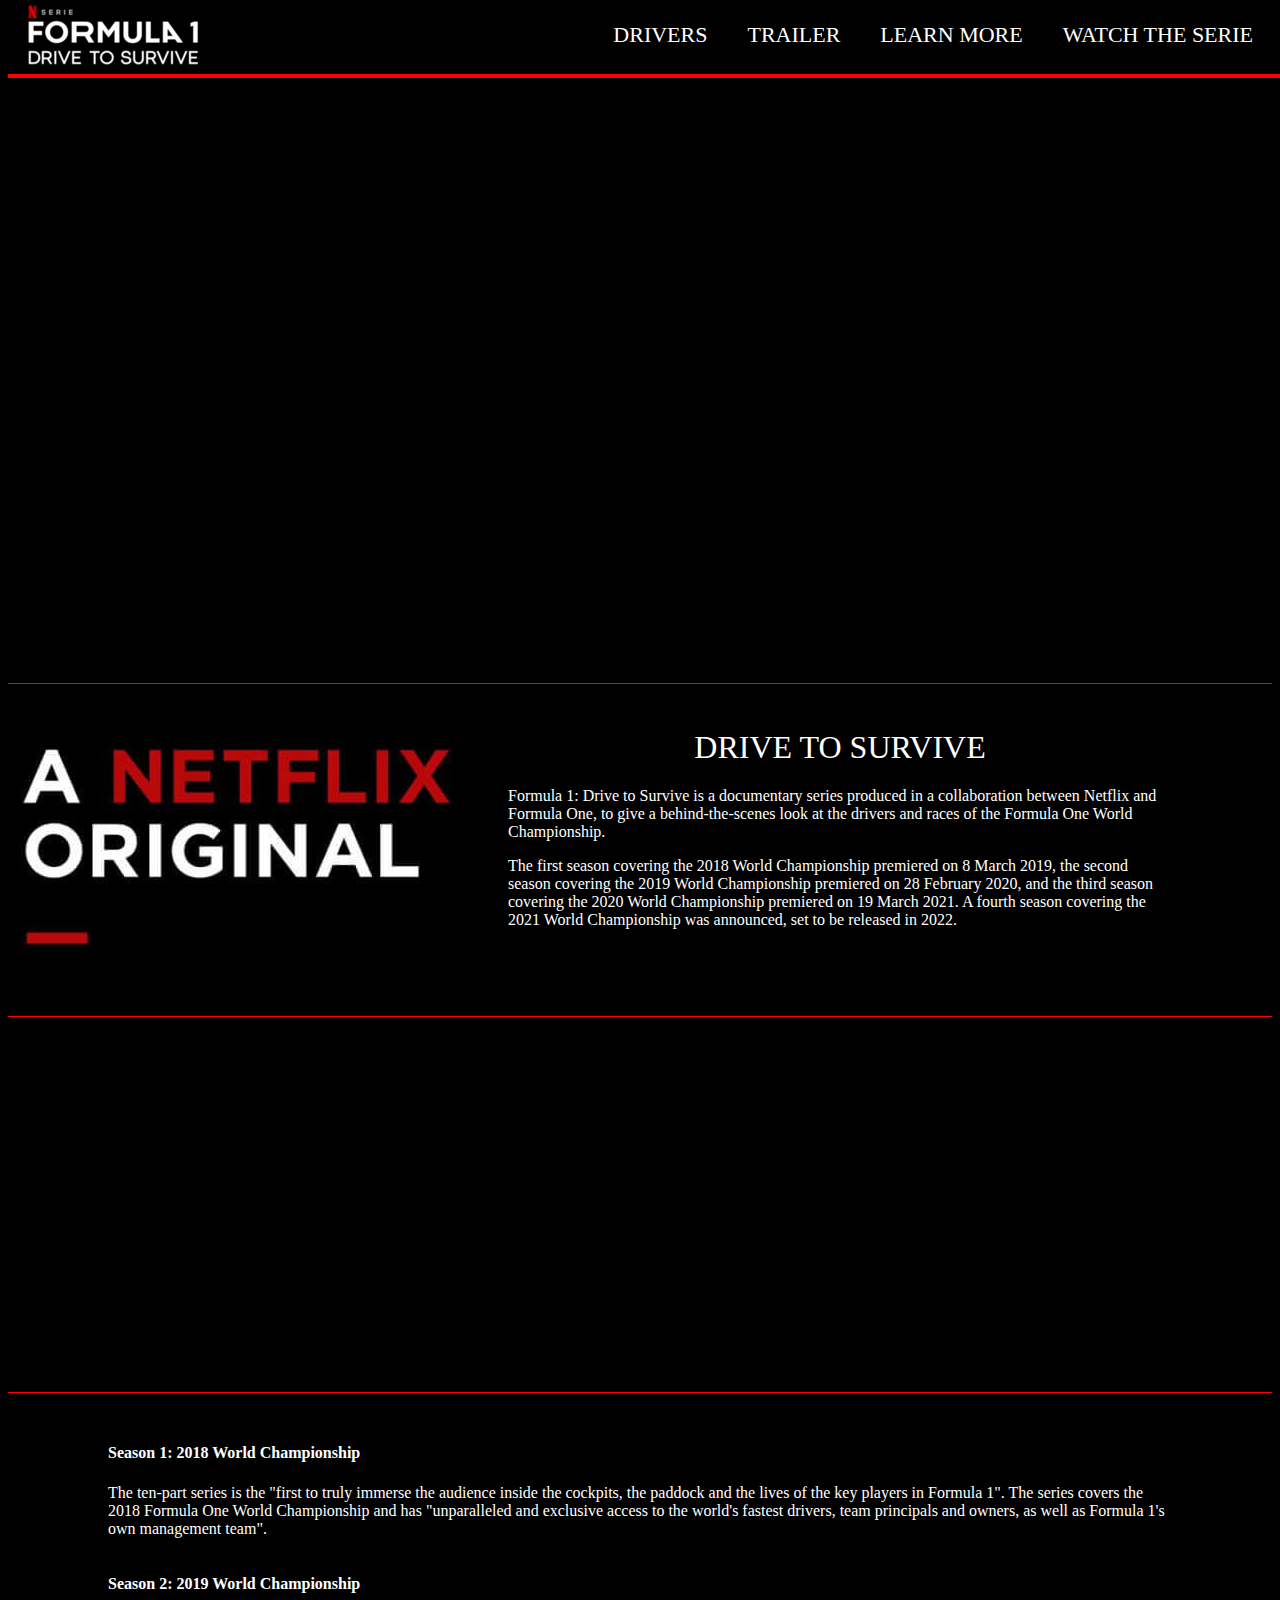
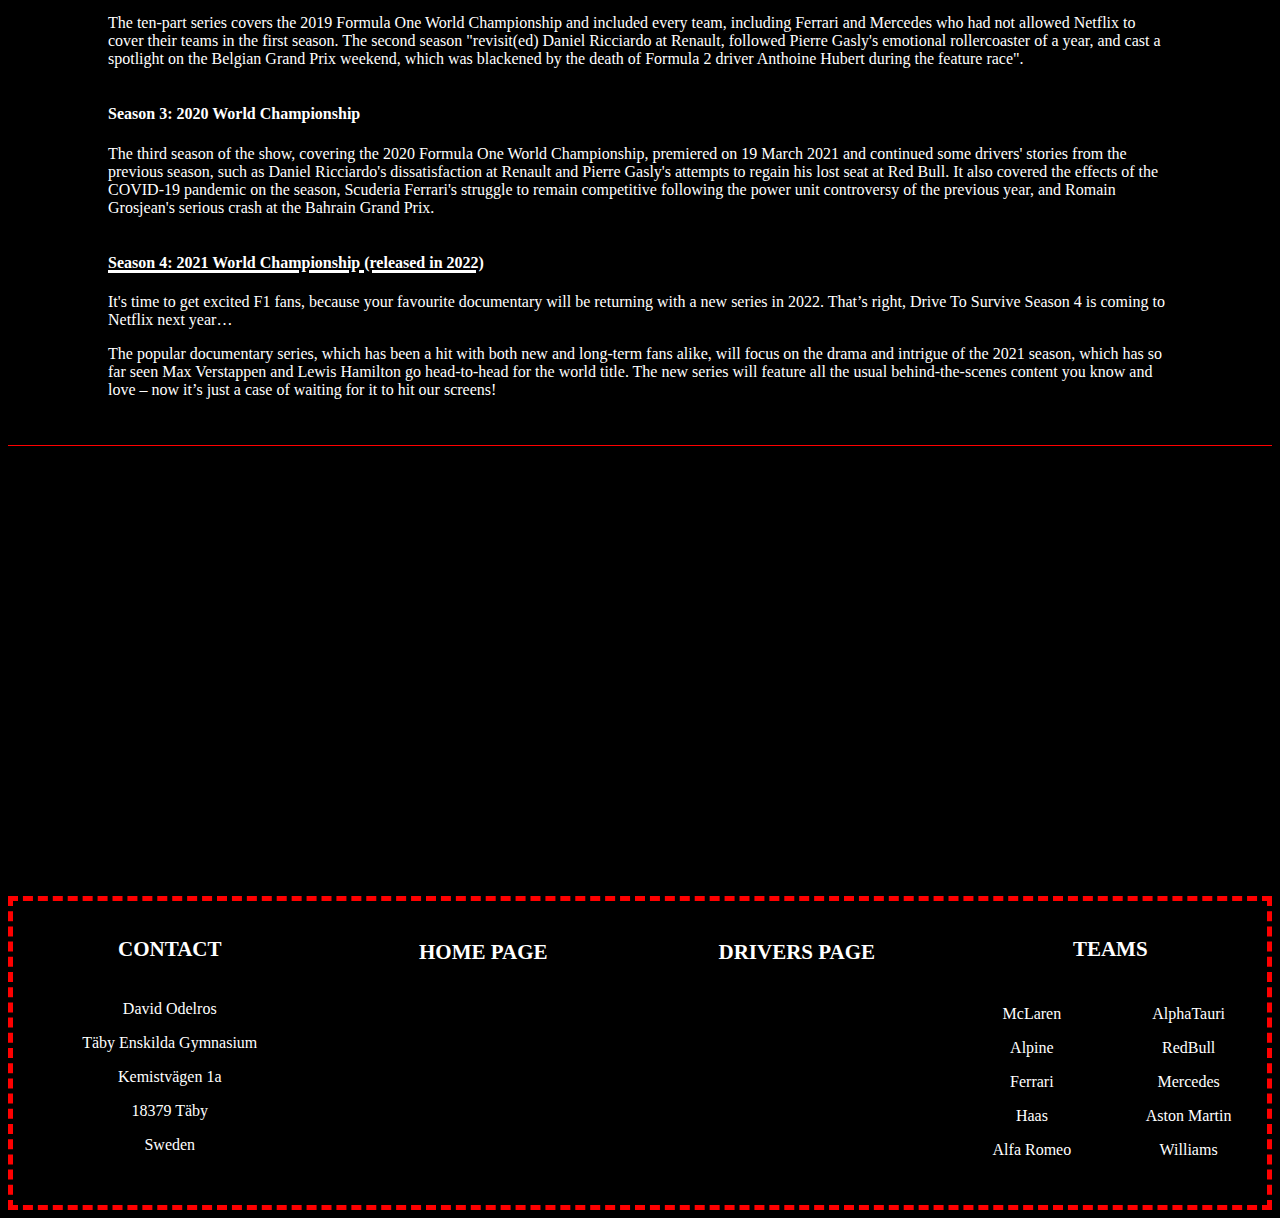
==== index.html @ fc6db3ba "Om detta inte funkar...., har ändrat alla länkar" ====
<!DOCTYPE html>
<html>

<!---->
<head>
  <title>F1: Drive To Survive</title>
  <meta charset="utf-8"/>
  <link rel="stylesheet" type="text/css" href="style1.css">
  <link rel="stylesheet" type="text/css" href="grid1.css">
<!--Raden under denna så är bilden som ändrar "the icon". Alltså det emblemet som sitter uppe på fliken.-->
  <link rel="shortcut icon" type="image/x-icon" href="img1/f1-logo.png"/>
</head>


<body>

  <div class="header">

  <!--Här är menyn, där har jag länkar till mina olika sidor, samt till Netflix och IMDb-->
        <a class="huvudlogo" href="index.html"><img src="img1/drive-to-survive-logo.png" alt="Logotyp Drive to Survive"></a>
        <a class="drivers" href="index-drivers.html" title="Drivers and Teams">DRIVERS</a>
        <a class="trailer" href="index-trailer.html" title="Watch the trailer">TRAILER</a>
        <a class="imdb" href="https://www.imdb.com/title/tt8289930/" target="_blank" title="IMDb - Drive To Survive">LEARN MORE</a>
        <a class="netflix" href="https://www.netflix.com/se/title/80204890" target="_blank" title="Netflix - Drive To Survive">WATCH THE SERIE</a>
  </div>


  <div class="container">
  <!--Denna container är endast en egen container för att få till "parralox scrolling", denna container innehåller endast bakgrundsbilden på mercedesbilen.-->
  </div>


  <div class="container2">
<!--Denna container innehåller den svarta "mittendelen" av hemsidan. Den innehåller informtion och därmed paragraftext kring serien. Även en bild för att förklara att det är en NEtflix-original serie är inklippt.-->
      <div class="info">
        <h1>DRIVE TO SURVIVE</h1>
          <p>Formula 1: Drive to Survive is a documentary series produced in a collaboration between Netflix and Formula One, to give a behind-the-scenes look at the drivers and races of the Formula One World Championship.</p>
          <p>The first season covering the 2018 World Championship premiered on 8 March 2019, the second season covering the 2019 World Championship premiered on 28 February 2020, and the third season covering the 2020 World Championship premiered on 19 March 2021. A fourth season covering the 2021 World Championship was announced, set to be released in 2022.</p>
      </div>
<!--Här är Netflix-original bilden, som förklarar att Netflix ligger bakom projektet.-->
      <img class="netflix-original" src="img1/netflix-original.jpg" alt="Netflix-original logotype"/>

  </div>


  <div class="container3">
<!--Denna container är, precis som den första, en container för att få till bilden i bakgrunden när man scrollar. Inenhåller bilden på en Redbull-bil som kör ut ur depån.-->
  </div>


  <div class="container4">
<!--Denna container innehåller mycket text, och ger en enklare förklaring om vad varje säsong går ut på.-->
    <div class="stycke1">
      <h4>Season 1: 2018 World Championship</h4>
        <p>The ten-part series is the "first to truly immerse the audience inside the cockpits, the paddock and the lives of the key players in Formula 1". The series covers the 2018 Formula One World Championship and has "unparalleled and exclusive access to the world's fastest drivers, team principals and owners, as well as Formula 1's own management team".</p>
    </div>

    <div class="stycke2">
      <h4>Season 2: 2019 World Championship</h4>
        <p>The ten-part series covers the 2019 Formula One World Championship and included every team, including Ferrari and Mercedes who had not allowed Netflix to cover their teams in the first season. The second season "revisit(ed) Daniel Ricciardo at Renault, followed Pierre Gasly's emotional rollercoaster of a year, and cast a spotlight on the Belgian Grand Prix weekend, which was blackened by the death of Formula 2 driver Anthoine Hubert during the feature race".</p>
    </div>

    <div class="stycke3">
      <h4>Season 3: 2020 World Championship</h4>
        <p>The third season of the show, covering the 2020 Formula One World Championship, premiered on 19 March 2021 and continued some drivers' stories from the previous season, such as Daniel Ricciardo's dissatisfaction at Renault and Pierre Gasly's attempts to regain his lost seat at Red Bull. It also covered the effects of the COVID-19 pandemic on the season, Scuderia Ferrari's struggle to remain competitive following the power unit controversy of the previous year, and Romain Grosjean's serious crash at the Bahrain Grand Prix.</p>
    </div>

    <div class="stycke4">
      <h4>Season 4: 2021 World Championship (released in 2022)</h4>
        <p>It's time to get excited F1 fans, because your favourite documentary will be returning with a new series in 2022. That’s right, Drive To Survive Season 4 is coming to Netflix next year…</p>
        <p>The popular documentary series, which has been a hit with both new and long-term fans alike, will focus on the drama and intrigue of the 2021 season, which has so far seen Max Verstappen and Lewis Hamilton go head-to-head for the world title. The new series will feature all the usual behind-the-scenes content you know and love – now it’s just a case of waiting for it to hit our screens!</p>
    </div>
  </div>


  <div class="container5">
<!--Denna container är, som andra, bara för att få till en bakgrundsbild i scrollningen.-->
  </div>


  <div class="footer">
<!--I footern så kan man komma i kontakt med mig, samt navigera sig mellan de olika sidorna.-->
    <div class="contactrubrik">
      <h3>CONTACT</h3>
    </div>

    <div class="contact">
<!--En kontanlista för att komma i kontakt med mig.-->
      <p><a href="https://www.svenskalag.se/dsk-fotboll-p05/profil/1447858/david-odelros?seasontypeid=3&year=" target="_blank">David Odelros</a></p>
      <p><a href="https://goo.gl/maps/LXjRsJxybQ5bmUAY9" target="_blank">Täby Enskilda Gymnasium</a></p>
      <p><a href="https://goo.gl/maps/LXjRsJxybQ5bmUAY9" target="_blank">Kemistvägen 1a</a></p>
      <p><a href="https://goo.gl/maps/LXjRsJxybQ5bmUAY9" target="_blank">18379 Täby</a></p>
      <p><a href="https://goo.gl/maps/LXjRsJxybQ5bmUAY9" target="_blank">Sweden</a></p>
    </div>

    <div class="home">
<!--Här kan man ta sig till "homepage", vilket är denna sida, men från de andra sidorna kan man också komma hit.-->
      <h3><a href="index.html">HOME PAGE</a></h3>
    </div>

    <div class="förare">
<!--Här kan man klicka in sig till förarsidan.-->
      <h3><a href="index-drivers.html">DRIVERS PAGE</a></h3>
    </div>

    <div class="lagrubrik">
      <h3>TEAMS</h3>
    </div>

    <div class="lag1">
<!--Här kan man klicka in sig till en del av förarsidan, klickar du här så kommer du till förarsidan, samt det laget du klickat på.-->
      <p><a href="index-drivers.html#mclaren">McLaren</a></p>
      <p><a href="index-drivers.html#alpine">Alpine</a></p>
      <p><a href="index-drivers.html#ferrari">Ferrari</a></p>
      <p><a href="index-drivers.html#haas">Haas</a></p>
      <p><a href="index-drivers.html#alfaromeo">Alfa Romeo</a></p>
    </div>
    <div class="lag2">
<!--Här kan man klicka in sig till en del av förarsidan, klickar du här så kommer du till förarsidan, samt det laget du klickat på.-->
      <p><a href="index-drivers.html#alphatauri">AlphaTauri</a></p>
      <p><a href="index-drivers.html#redbull">RedBull</a></p>
      <p><a href="index-drivers.html#mercedes">Mercedes</a></p>
      <p><a href="index-drivers.html#astonmartin">Aston Martin</a></p>
      <p><a href="index-drivers.html#williams">Williams</a></p>
    </div>

  </div>

</body>
</html>
---- style1.css ----
/**/

body {
/*Samma typsnitt och bakgrundsfärg genom hela sidan.*/
  background-color: black;
  font-family: verdana;
}


.header {
/*Styling för headern.*/
  background-color: black;
  padding: 5px 20px;
  position: fixed;
  top: 0;
  width: 100%;
  border-bottom: 4px solid red;
  z-index: 10;
}
  .header a:not(.huvudlogo) {
  /*Styling för texten på länkarna och olika "margin" och "padding" för att få det att se bra ut.*/
    color: white;
    padding: 15px;
    text-align: center;
    text-decoration: none;
    font-size: 22px;
    line-height: 30px;
    border-radius: 10px;
    margin-right: 10px;
  }
  .netflix {
  /*En speciell margin för Netflix-länken, då den ligger längst till höger så behövde den lite extra marginal till sidan av webbsidan.*/
    margin-right: 40px !important;
  }

    /*↓↓De olika bakgrundsbilderna som dyker upp när man drar musen över länkarna, samt lite enskild styling för att få bilderna att passa så bra som möjligt.↓↓*/
    .netflix:hover {
      background-image: url(img/netflix-logo.jpeg);
      color: transparent !important;
      background-position: center -25px;
      background-repeat: no-repeat;
      background-size: 180px;
    }
    .imdb:hover {
      background-image: url(img/imdb-logo.png);
      color: transparent !important;
      background-position: center center;
      background-repeat: no-repeat;
      background-size: 110px;
    }
    .trailer:hover {
      background-image: url(img/trailer-background.jpg);
      color: transparent !important;
      background-position: center center;
      background-repeat: no-repeat;
      background-size: cover;
    }
    .drivers:hover {
      background-image: url(img/f1-logo.png);
      color: transparent !important;
      background-position: center center;
      background-repeat: no-repeat;
      background-size: cover;
    }


.container {
/*Första bakgrundsbilden.*/
  background-image: url(img/background.jpeg);
  background-position: center center;
  background-repeat: no-repeat;
  background-attachment: fixed;
  background-size: cover;
  background-color: #000000;
  margin-top: 80px;
  margin: 0;
  padding: 0;
}


.container2 {
/*Lite padding och border för att utmärka kanten mellan text-containern och bakgrundsbilderna.*/
  padding-top: 30px;
  padding-bottom: 50px;
  border-top: 1.2px solid red;
  border-bottom: 1.2px solid red;
}
  h1 {
  /*Styling för rubriken.*/
    text-align: center;
    margin-top: 0;
    color: white;
    font-weight: 520;
  }
  .info {
  /*Styling för texten.*/
    color: white;
    padding-top: 15px;
  }


.container3 {
  /*Andra bakgrundsbilden.*/
  background-image: url(img/background2.jpeg);
  background-position: center top;
  background-repeat: no-repeat;
  background-attachment: fixed;
  background-size: cover;
  background-color: #000000;
}


.container4 {
/*Styling samt border för det informativa stycket om säsongerna.*/
  padding-top: 30px;
  padding-bottom: 30px;
  border-top: 1.2px solid red;
  border-bottom: 1.2px solid red;
}
  /*↓↓Stying för de olika text-typerna i containern.↓↓*/
  .container4 h4 {
    color: white;
  }
  .container4 p {
    color: white;
  }
  .stycke4 h4 {
    text-decoration: 2.5px underline;
  }


.container5 {
/*Tredje bakgrundsbilden.*/
  background-image: url(img/background3.jpeg);
  background-position: bottom;
  background-repeat: no-repeat;
  background-attachment: fixed;
  background-size: cover;
  background-color: #000000;
}


.footer {
/*Styling för footern.*/
  background-color: #000000;
  border: 5px dashed red;
}

  /*↓↓Styling för "Contact"-stycket.↓↓*/
  .contact {
    color: white;
    text-align: center;
    text-decoration: none;
  }
    .contactrubrik h3 {
      font-size: 21px;
      font-weight: bold;
      text-align: center;
      color: white;
    }
    .contact a {
      color: white;
      text-align: center;
      text-decoration: none;
    }
    .contact a:hover{
      border-bottom: 2.5px solid red;
    }

  .home {
  /*↓↓Styling för "Home"-stycket.↓↓*/
    text-align: center;
    margin-top: 5px;
  }
    .home a {
      color: white;
      text-decoration: none;
      font-size: 21px;
      font-weight: bold;
    }
    .home a:hover{
      border-bottom: 2.5px solid red;
    }

  .förare {
  /*↓↓Styling för "Driver"-stycket.↓↓*/
    text-align: center;
    margin-top: 5px;
  }
    .förare a {
      color: white;
      text-decoration: none;
      font-size: 21px;
      font-weight: bold;
    }
    .förare a:hover{
      border-bottom: 2.5px solid red;
    }

  .lagrubrik h3 {
  /*Styling för "Teams"-stycket.*/
    color: white;
    font-size: 21px;
    font-weight: bold;
    text-align: center;
  }
      /*↓↓Styling de 2 olika styckena under "Teams"-rubriken.↓↓*/
      .lag1 {
        text-align: center;
        margin-top: 5px;
      }
      .lag2 {
        text-align: center;
        margin-top: 5px;
      }
      .lag1 a {
        color: white;
        text-decoration: none;
      }
      .lag2 a {
        color: white;
        text-decoration: none;
      }
      .lag1 a:hover {
        border-bottom: 2.5px solid red;
      }
      .lag2 a:hover {
        border-bottom: 2.5px solid red;
      }
---- grid1.css ----
/**/

.header {
/*Här är container-upplägget för headern*/
  display: grid;
  grid-template-columns: repeat(6, 1fr) auto auto auto;
}

  /*↓↓Här är placeringen av varje enskilt objekt i headern↓↓*/
  .imdb {
    grid-column: -3/-2;
  }
  .netflix {
    grid-column: -2/-1;
  }
  .trailer {
    grid-column: -4/-3;
  }
  .drivers {
    grid-column: -5/-4;
  }


.container {
/*Här är en av bakgrundsbilderna, rows-en finns där endast för det flexibla i att bara ändra en siffra och så har du 75px mindre, en flexibel summa.*/
  display: grid;
  grid-template-rows: repeat(9, 75px);
}


.container2 {
/*Här är den informativa container2, där man lär sig mer om serien, den vänstra kolumnen är 500px, för att därmed ge plats åt bilden.*/
  display: grid;
  grid-template-columns: 500px 1fr 100px;
  grid-template-rows: auto;
}
  .info {
  /*Här har jag placerat in texten i kolumnen till höger om bilden.*/
    grid-row: 1/auto;
    grid-column: 2/3
  }


.container3 {
/*Återigen, bara en container för bakgrundsbilden.*/
  display: grid;
  grid-template-rows: repeat(5, 75px);
}


.container4 {
/*Här har vi containern med text om varje säsong. Jag har valt att skapa en kolumn på varje sida för att skapa utrymme på sidorna, då detta ser klart bättre ut.*/
  display: grid;
  grid-template-rows: repeat(4, auto);
  grid-template-columns: 100px 1fr 100px;
}
/*↓↓Här har vi de olika styckena, som alla har fått vars en rad, som bestäms av "auto", vilket gör att de kan vara hur långa som helst, men raden "hänger med".↓↓*/
  .stycke1{
    grid-column: 2/3;
    grid-row: 1/2;
  }
  .stycke2 {
    grid-column: 2/3;
    grid-row: 2/3;
  }
  .stycke3 {
    grid-column: 2/3;
    grid-row: 3/4;
  }
  .stycke4 {
    grid-column: 2/3;
    grid-row: 4/5;
  }


.container5 {
/*Denna container innehåller den sista bakgrundsbilden, näst längst ner på sidan.*/
  display: grid;
  grid-template-rows: repeat(6, 75px);
}


.footer {
/*Footern består av 4 rader, den första och sista för att skapa utrymme i botten och toppen. Även av 8 kolumner, för att öka flexibiliteten och få plats med de olika listorna.*/
  display: grid;
  grid-template-rows: 15px auto auto 30px;
  grid-template-columns: repeat(8, 1fr)
}
  /*↓↓Placering av de olika styckena i min footer.↓↓*/
  .contact {
    grid-column: 1/3;
    grid-row: 3/4;
  }
  .contactrubrik {
    grid-column: 1/3;
    grid-row: 2/3;
  }
  .home {
    grid-column: 3/5;
    grid-row: 2/3;
  }
  .förare {
    grid-column: 5/7;
    grid-row: 2/3;
  }
  .lagrubrik {
    grid-column: 7/9;
    grid-row: 2/3;
  }
    /*↓↓De olika lagen fick vars en kolumn, och jag delade därmed upp dem i två spalter.↓↓*/
    .lag1 {
      grid-column: 7/8;
      grid-row: 3/4;
    }
    .lag2 {
      grid-column: 8/9;
      grid-row: 3/4
    }
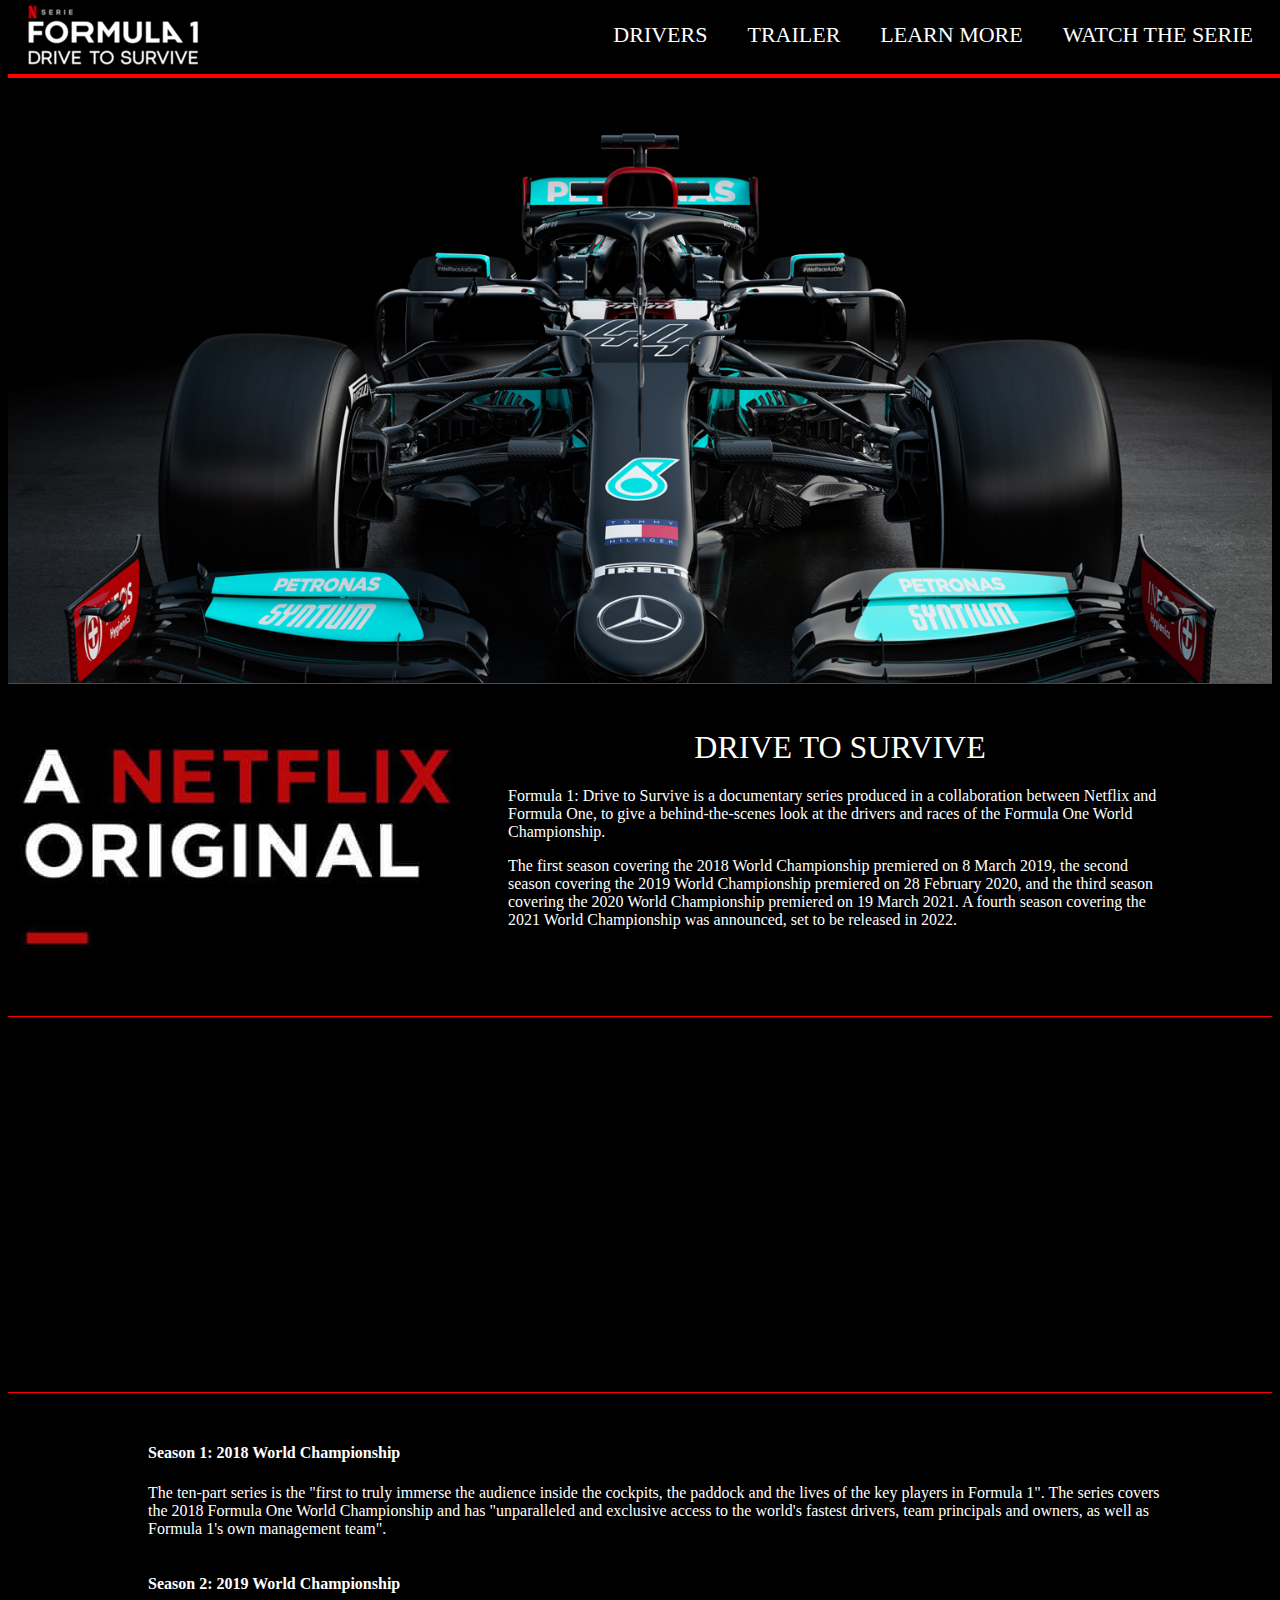
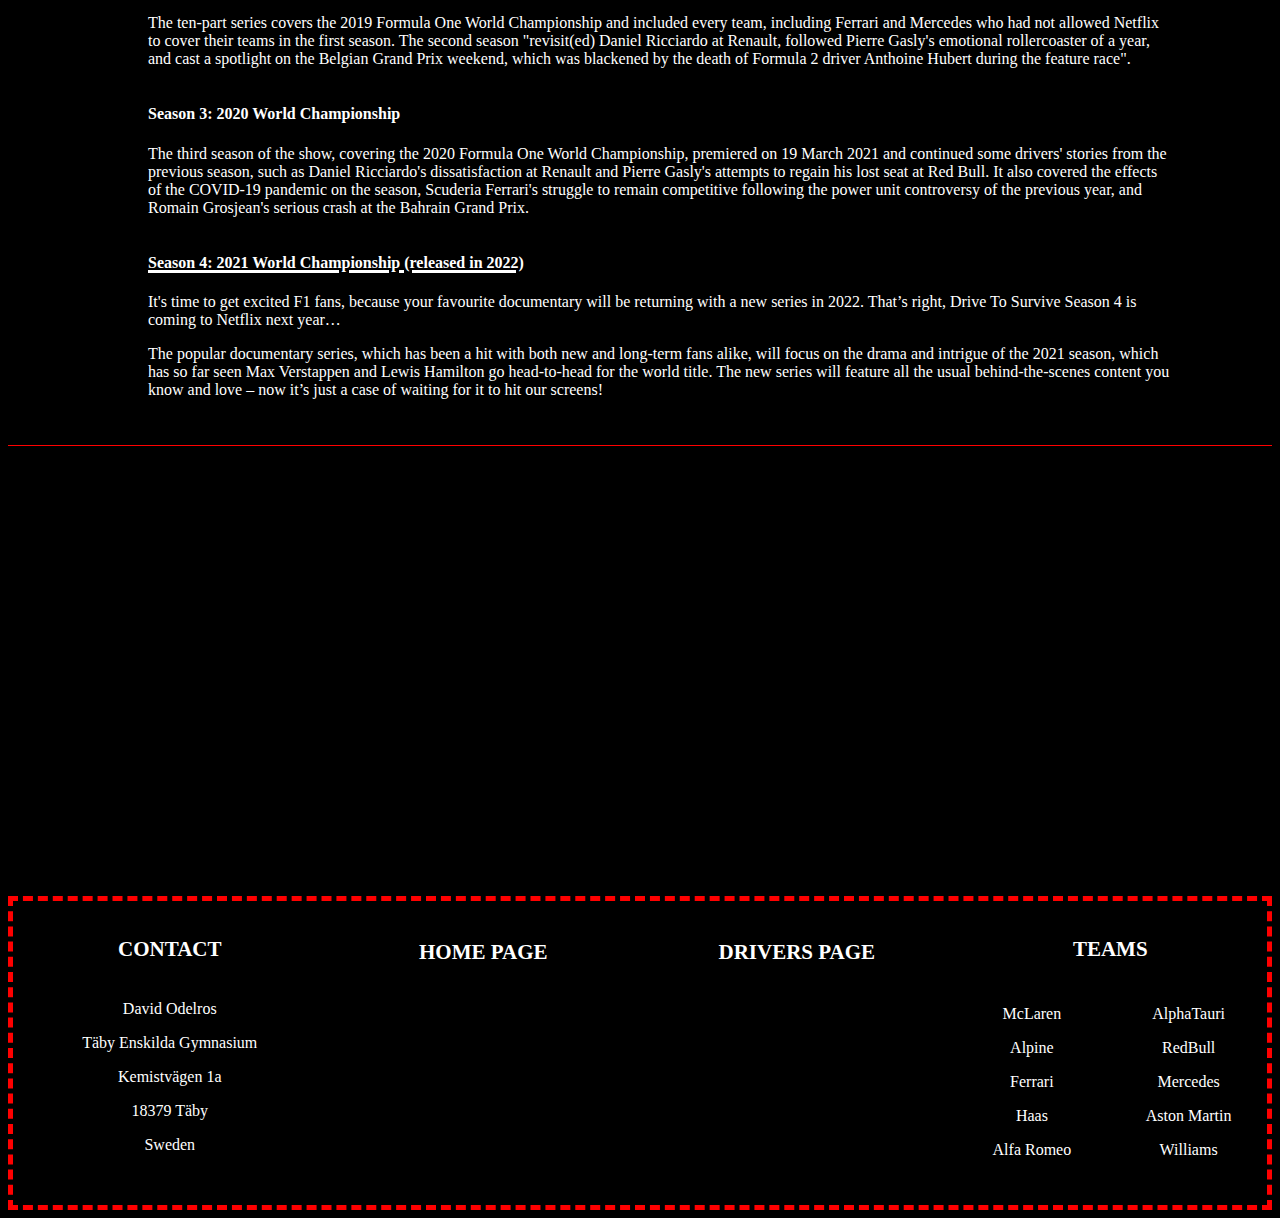
==== commit c37a206d: "Update index.html" ====
--- a/index.html
+++ b/index.html
@@ -5,6 +5,7 @@
 <head>
   <title>F1: Drive To Survive</title>
   <meta charset="utf-8"/>
+  <meta name="viewport" content="width=device-width, initial-scale=1.0">
   <link rel="stylesheet" type="text/css" href="style1.css">
   <link rel="stylesheet" type="text/css" href="grid1.css">
 <!--Raden under denna så är bilden som ändrar "the icon". Alltså det emblemet som sitter uppe på fliken.-->
@@ -51,24 +52,32 @@
   <div class="container4">
 <!--Denna container innehåller mycket text, och ger en enklare förklaring om vad varje säsong går ut på.-->
     <div class="stycke1">
-      <h4>Season 1: 2018 World Championship</h4>
-        <p>The ten-part series is the "first to truly immerse the audience inside the cockpits, the paddock and the lives of the key players in Formula 1". The series covers the 2018 Formula One World Championship and has "unparalleled and exclusive access to the world's fastest drivers, team principals and owners, as well as Formula 1's own management team".</p>
+      <ul>
+        <li><h4>Season 1: 2018 World Championship</h4></li>
+        <li><p>The ten-part series is the "first to truly immerse the audience inside the cockpits, the paddock and the lives of the key players in Formula 1". The series covers the 2018 Formula One World Championship and has "unparalleled and exclusive access to the world's fastest drivers, team principals and owners, as well as Formula 1's own management team".</p></li>
+      </ul>
     </div>
 
     <div class="stycke2">
-      <h4>Season 2: 2019 World Championship</h4>
-        <p>The ten-part series covers the 2019 Formula One World Championship and included every team, including Ferrari and Mercedes who had not allowed Netflix to cover their teams in the first season. The second season "revisit(ed) Daniel Ricciardo at Renault, followed Pierre Gasly's emotional rollercoaster of a year, and cast a spotlight on the Belgian Grand Prix weekend, which was blackened by the death of Formula 2 driver Anthoine Hubert during the feature race".</p>
+      <ul>
+        <li><h4>Season 2: 2019 World Championship</h4></li>
+        <li><p>The ten-part series covers the 2019 Formula One World Championship and included every team, including Ferrari and Mercedes who had not allowed Netflix to cover their teams in the first season. The second season "revisit(ed) Daniel Ricciardo at Renault, followed Pierre Gasly's emotional rollercoaster of a year, and cast a spotlight on the Belgian Grand Prix weekend, which was blackened by the death of Formula 2 driver Anthoine Hubert during the feature race".</p></li>
+      </ul>
     </div>
 
     <div class="stycke3">
-      <h4>Season 3: 2020 World Championship</h4>
-        <p>The third season of the show, covering the 2020 Formula One World Championship, premiered on 19 March 2021 and continued some drivers' stories from the previous season, such as Daniel Ricciardo's dissatisfaction at Renault and Pierre Gasly's attempts to regain his lost seat at Red Bull. It also covered the effects of the COVID-19 pandemic on the season, Scuderia Ferrari's struggle to remain competitive following the power unit controversy of the previous year, and Romain Grosjean's serious crash at the Bahrain Grand Prix.</p>
+      <ul>
+        <li><h4>Season 3: 2020 World Championship</h4></li>
+        <li><p>The third season of the show, covering the 2020 Formula One World Championship, premiered on 19 March 2021 and continued some drivers' stories from the previous season, such as Daniel Ricciardo's dissatisfaction at Renault and Pierre Gasly's attempts to regain his lost seat at Red Bull. It also covered the effects of the COVID-19 pandemic on the season, Scuderia Ferrari's struggle to remain competitive following the power unit controversy of the previous year, and Romain Grosjean's serious crash at the Bahrain Grand Prix.</p></li>
+      </ul>
     </div>
 
     <div class="stycke4">
-      <h4>Season 4: 2021 World Championship (released in 2022)</h4>
-        <p>It's time to get excited F1 fans, because your favourite documentary will be returning with a new series in 2022. That’s right, Drive To Survive Season 4 is coming to Netflix next year…</p>
-        <p>The popular documentary series, which has been a hit with both new and long-term fans alike, will focus on the drama and intrigue of the 2021 season, which has so far seen Max Verstappen and Lewis Hamilton go head-to-head for the world title. The new series will feature all the usual behind-the-scenes content you know and love – now it’s just a case of waiting for it to hit our screens!</p>
+      <ul>
+        <li><h4>Season 4: 2021 World Championship (released in 2022)</h4></li>
+        <li><p>It's time to get excited F1 fans, because your favourite documentary will be returning with a new series in 2022. That’s right, Drive To Survive Season 4 is coming to Netflix next year…</p>
+        <p>The popular documentary series, which has been a hit with both new and long-term fans alike, will focus on the drama and intrigue of the 2021 season, which has so far seen Max Verstappen and Lewis Hamilton go head-to-head for the world title. The new series will feature all the usual behind-the-scenes content you know and love – now it’s just a case of waiting for it to hit our screens!</p></li>
+      </ul>
     </div>
   </div>
 
@@ -87,10 +96,10 @@
     <div class="contact">
 <!--En kontanlista för att komma i kontakt med mig.-->
       <p><a href="https://www.svenskalag.se/dsk-fotboll-p05/profil/1447858/david-odelros?seasontypeid=3&year=" target="_blank">David Odelros</a></p>
-      <p><a href="https://goo.gl/maps/LXjRsJxybQ5bmUAY9" target="_blank">Täby Enskilda Gymnasium</a></p>
+      <p><a href="https://www.tabyenskilda.se/adress/" target="_blank">Täby Enskilda Gymnasium</a></p>
       <p><a href="https://goo.gl/maps/LXjRsJxybQ5bmUAY9" target="_blank">Kemistvägen 1a</a></p>
-      <p><a href="https://goo.gl/maps/LXjRsJxybQ5bmUAY9" target="_blank">18379 Täby</a></p>
-      <p><a href="https://goo.gl/maps/LXjRsJxybQ5bmUAY9" target="_blank">Sweden</a></p>
+      <p><a href="https://goo.gl/maps/V15SzNq2yNemWTNXA" target="_blank">18379 Täby</a></p>
+      <p><a href="https://goo.gl/maps/mA2ExHu9uC4MQrpR8" target="_blank">Sweden</a></p>
     </div>
 
     <div class="home">
--- a/style1.css
+++ b/style1.css
@@ -35,28 +35,28 @@
 
     /*↓↓De olika bakgrundsbilderna som dyker upp när man drar musen över länkarna, samt lite enskild styling för att få bilderna att passa så bra som möjligt.↓↓*/
     .netflix:hover {
-      background-image: url(img/netflix-logo.jpeg);
+      background-image: url(img1/netflix-logo.jpeg);
       color: transparent !important;
       background-position: center -25px;
       background-repeat: no-repeat;
       background-size: 180px;
     }
     .imdb:hover {
-      background-image: url(img/imdb-logo.png);
+      background-image: url(img1/imdb-logo.png);
       color: transparent !important;
       background-position: center center;
       background-repeat: no-repeat;
       background-size: 110px;
     }
     .trailer:hover {
-      background-image: url(img/trailer-background.jpg);
+      background-image: url(img1/trailer-background.jpg);
       color: transparent !important;
       background-position: center center;
       background-repeat: no-repeat;
       background-size: cover;
     }
     .drivers:hover {
-      background-image: url(img/f1-logo.png);
+      background-image: url(img1/f1-logo.png);
       color: transparent !important;
       background-position: center center;
       background-repeat: no-repeat;
@@ -66,7 +66,7 @@
 
 .container {
 /*Första bakgrundsbilden.*/
-  background-image: url(img/background.jpeg);
+  background-image: url(img1/background.jpeg);
   background-position: center center;
   background-repeat: no-repeat;
   background-attachment: fixed;
@@ -101,7 +101,7 @@
 
 .container3 {
   /*Andra bakgrundsbilden.*/
-  background-image: url(img/background2.jpeg);
+  background-image: url(img1/background2.jpeg);
   background-position: center top;
   background-repeat: no-repeat;
   background-attachment: fixed;
@@ -131,7 +131,7 @@
 
 .container5 {
 /*Tredje bakgrundsbilden.*/
-  background-image: url(img/background3.jpeg);
+  background-image: url(img1/background3.jpeg);
   background-position: bottom;
   background-repeat: no-repeat;
   background-attachment: fixed;
